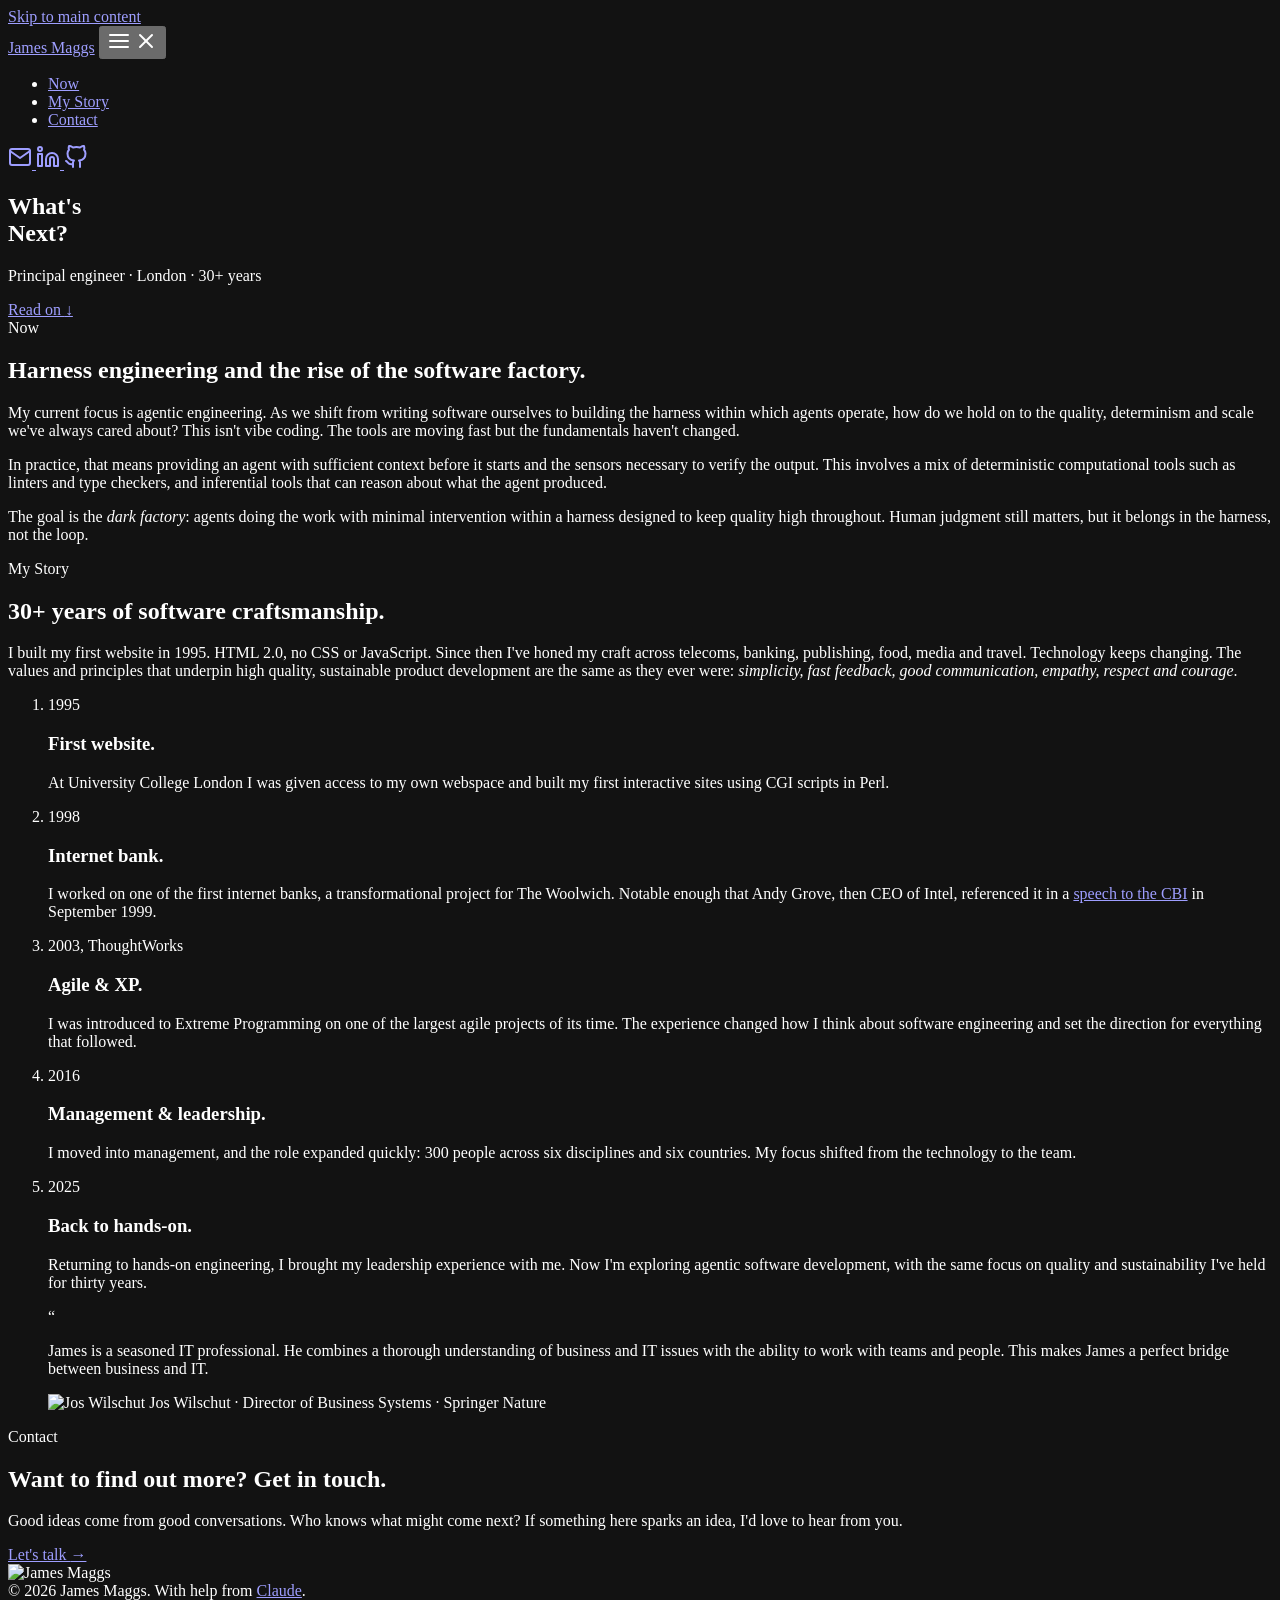
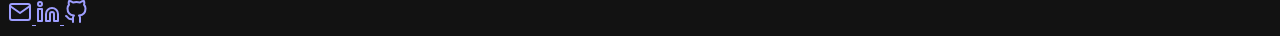
==== public/index.html @ 712a61b8 "Inline the icons, color the mobile chrome, lock in HTTPS Co-Authored-By: Claude Opus 4.7 (1M context" ====
<!doctype html>
<html lang="en">
<head>
	<meta charset="utf-8">
	<meta name="viewport" content="width=device-width, initial-scale=1">
	<meta name="color-scheme" content="dark">
	<meta name="theme-color" content="#202333">
	<title>James Maggs · What's Next?</title>
	<meta name="description" content="Principal engineer in London. 30+ years of software craftsmanship. Now focused on agentic engineering and the harness for the software factory.">

	<meta property="og:title" content="James Maggs · What's Next?">
	<meta property="og:description" content="Principal engineer in London. 30+ years of software craftsmanship. Now focused on agentic engineering and the harness for the software factory.">
	<meta property="og:type" content="website">
	<meta property="og:url" content="https://www.jamesmaggs.com">

	<meta name="twitter:card" content="summary">
	<meta name="twitter:title" content="James Maggs · What's Next?">
	<meta name="twitter:description" content="Principal engineer in London. 30+ years of software craftsmanship. Now focused on agentic engineering and the harness for the software factory.">

	<script type="application/ld+json">
	{
		"@context": "https://schema.org",
		"@type": "Person",
		"name": "James Maggs",
		"jobTitle": "Principal Engineer",
		"url": "https://www.jamesmaggs.com",
		"email": "james@jamesmaggs.com",
		"sameAs": [
			"https://www.linkedin.com/in/james-maggs/",
			"https://github.com/Jazzatola"
		]
	}
	</script>

	<link rel="icon" type="image/svg+xml" href="/favicon.svg">

	<link rel="preconnect" href="https://fonts.googleapis.com">
	<link rel="preconnect" href="https://fonts.gstatic.com" crossorigin>
	<link href="https://fonts.googleapis.com/css2?family=Bitter:ital,wght@0,400;1,400&family=League+Spartan:wght@500;600;700&display=swap" rel="stylesheet">

	<link rel="stylesheet" href="/styles/main.css">
</head>
<body>

<a href="#main-content" class="skip-link">Skip to main content</a>

<header class="site-header">
	<div class="container header-inner">

		<a href="#hero" class="header-name">James Maggs</a>

		<button class="nav-toggle" type="button" aria-expanded="false" aria-controls="header-menu" aria-label="Open menu">
			<span class="nav-toggle-icon nav-toggle-icon--menu" aria-hidden="true">
				<svg xmlns="http://www.w3.org/2000/svg" width="24" height="24" viewBox="0 0 24 24" fill="none" stroke="currentColor" stroke-width="2" stroke-linecap="round" stroke-linejoin="round"><line x1="3" y1="12" x2="21" y2="12"/><line x1="3" y1="6" x2="21" y2="6"/><line x1="3" y1="18" x2="21" y2="18"/></svg>
			</span>
			<span class="nav-toggle-icon nav-toggle-icon--close" aria-hidden="true">
				<svg xmlns="http://www.w3.org/2000/svg" width="24" height="24" viewBox="0 0 24 24" fill="none" stroke="currentColor" stroke-width="2" stroke-linecap="round" stroke-linejoin="round"><line x1="18" y1="6" x2="6" y2="18"/><line x1="6" y1="6" x2="18" y2="18"/></svg>
			</span>
		</button>

		<div class="header-menu" id="header-menu">

			<nav aria-label="Primary navigation">
				<ul class="primary-nav">
					<li><a href="#now">Now</a></li>
					<li><a href="#story">My Story</a></li>
					<li><a href="#contact">Contact</a></li>
				</ul>
			</nav>

			<div class="header-contact">
				<a href="mailto:james@jamesmaggs.com" class="icon-link" aria-label="Send email">
					<svg xmlns="http://www.w3.org/2000/svg" width="24" height="24" viewBox="0 0 24 24" fill="none" stroke="currentColor" stroke-width="2" stroke-linecap="round" stroke-linejoin="round" aria-hidden="true"><path d="M4 4h16c1.1 0 2 .9 2 2v12c0 1.1-.9 2-2 2H4c-1.1 0-2-.9-2-2V6c0-1.1.9-2 2-2z"/><polyline points="22,6 12,13 2,6"/></svg>
				</a>
				<a href="https://www.linkedin.com/in/james-maggs/" class="icon-link" aria-label="LinkedIn profile" target="_blank" rel="noopener noreferrer">
					<svg xmlns="http://www.w3.org/2000/svg" width="24" height="24" viewBox="0 0 24 24" fill="none" stroke="currentColor" stroke-width="2" stroke-linecap="round" stroke-linejoin="round" aria-hidden="true"><path d="M16 8a6 6 0 0 1 6 6v7h-4v-7a2 2 0 0 0-2-2 2 2 0 0 0-2 2v7h-4v-7a6 6 0 0 1 6-6z"/><rect x="2" y="9" width="4" height="12"/><circle cx="4" cy="4" r="2"/></svg>
				</a>
				<a href="https://github.com/Jazzatola" class="icon-link" aria-label="GitHub profile" target="_blank" rel="noopener noreferrer">
					<svg xmlns="http://www.w3.org/2000/svg" width="24" height="24" viewBox="0 0 24 24" fill="none" stroke="currentColor" stroke-width="2" stroke-linecap="round" stroke-linejoin="round" aria-hidden="true"><path d="M9 19c-5 1.5-5-2.5-7-3m14 6v-3.87a3.37 3.37 0 0 0-.94-2.61c3.14-.35 6.44-1.54 6.44-7A5.44 5.44 0 0 0 20 4.77 5.07 5.07 0 0 0 19.91 1S18.73.65 16 2.48a13.38 13.38 0 0 0-7 0C6.27.65 5.09 1 5.09 1A5.07 5.07 0 0 0 5 4.77a5.44 5.44 0 0 0-1.5 3.78c0 5.42 3.3 6.61 6.44 7A3.37 3.37 0 0 0 9 18.13V22"/></svg>
				</a>
			</div>

		</div>

	</div>
</header>

<main id="main-content">

	<!-- ── Hero ─────────────────────────────────────────────────────────── -->

	<section class="hero" id="hero" aria-labelledby="hero-heading">
		<div class="container hero-inner">

			<h1 class="hero-title" id="hero-heading">
				What's<br>Next?
			</h1>
			<p class="hero-meta">Principal engineer · London · 30+ years</p>
			<a href="#now" class="hero-cue">
				Read on <span aria-hidden="true">↓</span>
			</a>

		</div>
	</section>

	<!-- ── Now ──────────────────────────────────────────────────────────── -->

	<section class="section" id="now" aria-labelledby="now-heading">
		<div class="container">

			<div class="now-inner">

				<div class="reveal">
					<span class="eyebrow">Now</span>
					<h2 class="section-title" id="now-heading">
						Harness engineering and the rise of the software factory.
					</h2>
				</div>

				<div class="now-body">
					<p class="reveal">My current focus is agentic engineering. As we shift from writing software ourselves to building the harness within which agents operate, how do we hold on to the quality, determinism and scale we've always cared about? This isn't vibe coding. The tools are moving fast but the fundamentals haven't changed.</p>
					<p class="reveal reveal-d1">In practice, that means providing an agent with sufficient context before it starts and the sensors necessary to verify the output. This involves a mix of deterministic computational tools such as linters and type checkers, and inferential tools that can reason about what the agent produced.</p>
					<p class="reveal reveal-d2">The goal is the <em>dark factory</em>: agents doing the work with minimal intervention within a harness designed to keep quality high throughout. Human judgment still matters, but it belongs in the harness, not the loop.</p>
				</div>

			</div>

		</div>
	</section>

	<!-- ── Story — Treatment 2: Center-spine zigzag ─────────────────────── -->

	<section class="section" id="story" aria-labelledby="story-heading">
		<div class="container">

			<div class="section-intro reveal">
				<span class="eyebrow">My Story</span>
				<h2 class="section-title" id="story-heading">30+ years of software craftsmanship.</h2>
			</div>

			<p class="story-framing reveal">I built my first website in 1995. HTML 2.0, no CSS or JavaScript. Since then I've honed my craft across telecoms, banking, publishing, food, media and travel. Technology keeps changing. The values and principles that underpin high quality, sustainable product development are the same as they ever were: <em>simplicity, fast feedback, good communication, empathy, respect and courage</em>.</p>

			<ol class="milestones" aria-label="Career milestones">

				<!-- Odd: content right -->
				<li class="milestone reveal">
					<div class="milestone-end milestone-end--empty"></div>
					<div class="milestone-spine"><span class="milestone-dot"></span></div>
					<div class="milestone-end">
						<span class="milestone-label">1995</span>
						<h3 class="milestone-headline">First website.</h3>
						<p class="milestone-body">At University College London I was given access to my own webspace and built my first interactive sites using CGI scripts in Perl.</p>
					</div>
				</li>

				<!-- Even: content left -->
				<li class="milestone reveal">
					<div class="milestone-end milestone-end--flip">
						<span class="milestone-label">1998</span>
						<h3 class="milestone-headline">Internet bank.</h3>
						<p class="milestone-body">I worked on one of the first internet banks, a transformational project for The Woolwich. Notable enough that Andy Grove, then CEO of Intel, referenced it in a <a href="https://www.intel.com/pressroom/archive/speeches/cn092199a.htm">speech to the CBI</a> in September 1999.</p>
					</div>
					<div class="milestone-spine"><span class="milestone-dot"></span></div>
					<div class="milestone-end milestone-end--empty"></div>
				</li>

				<!-- Odd: content right -->
				<li class="milestone reveal">
					<div class="milestone-end milestone-end--empty"></div>
					<div class="milestone-spine"><span class="milestone-dot"></span></div>
					<div class="milestone-end">
						<span class="milestone-label">2003, ThoughtWorks</span>
						<h3 class="milestone-headline">Agile & XP.</h3>
						<p class="milestone-body">I was introduced to Extreme Programming on one of the largest agile projects of its time. The experience changed how I think about software engineering and set the direction for everything that followed.</p>
					</div>
				</li>

				<!-- Even: content left -->
				<li class="milestone reveal">
					<div class="milestone-end milestone-end--flip">
						<span class="milestone-label">2016</span>
						<h3 class="milestone-headline">Management & leadership.</h3>
						<p class="milestone-body">I moved into management, and the role expanded quickly: 300 people across six disciplines and six countries. My focus shifted from the technology to the team.</p>
					</div>
					<div class="milestone-spine"><span class="milestone-dot"></span></div>
					<div class="milestone-end milestone-end--empty"></div>
				</li>

				<!-- Odd: content right -->
				<li class="milestone reveal">
					<div class="milestone-end milestone-end--empty"></div>
					<div class="milestone-spine"><span class="milestone-dot"></span></div>
					<div class="milestone-end">
						<span class="milestone-label">2025</span>
						<h3 class="milestone-headline">Back to hands-on.</h3>
						<p class="milestone-body">Returning to hands-on engineering, I brought my leadership experience with me. Now I'm exploring agentic software development, with the same focus on quality and sustainability I've held for thirty years.</p>
					</div>
				</li>

			</ol>

			<blockquote class="story-coda reveal">
				<span class="story-coda-mark" aria-hidden="true">&ldquo;</span>
				<p class="story-coda-quote">James is a seasoned IT professional. He combines a thorough understanding of business and IT issues with the ability to work with teams and people. This makes James a perfect bridge between business and IT.</p>
				<footer class="story-coda-footer">
					<img class="story-coda-avatar" src="/images/jos-wilschut.jpg" alt="Jos Wilschut" width="44" height="44" loading="lazy" decoding="async">
					<span class="story-coda-author">Jos Wilschut · Director of Business Systems · Springer Nature</span>
				</footer>
			</blockquote>

		</div>
	</section>

	<!-- ── Contact ───────────────────────────────────────────────────────── -->

	<section class="section" id="contact" aria-labelledby="contact-heading">
		<div class="container">
			<div class="contact-inner">
				<div class="contact-content">
					<span class="eyebrow reveal">Contact</span>
					<h2 class="contact-title reveal reveal-d1" id="contact-heading">
						Want to find out more? Get in touch.
					</h2>
					<p class="contact-body reveal reveal-d2">
						Good ideas come from good conversations. Who knows what might come next? If something here sparks an idea, I'd love to hear from you.
					</p>
					<a href="mailto:james@jamesmaggs.com" class="contact-link reveal reveal-d3">
						Let's talk <span aria-hidden="true">→</span>
					</a>
				</div>

				<div class="contact-photo reveal reveal-d1">
					<picture>
						<source type="image/avif" srcset="/images/james.avif">
						<img src="/images/james.jpg" alt="James Maggs" width="720" height="960" loading="lazy" decoding="async">
					</picture>
				</div>
			</div>
		</div>
	</section>

</main>

<footer class="site-footer">
	<div class="container footer-inner">
		<span class="footer-copy">© 2026 James Maggs. With help from <a href="https://claude.ai" target="_blank" rel="noopener noreferrer">Claude</a>.</span>
		<nav class="footer-links" aria-label="Footer navigation">
			<a href="mailto:james@jamesmaggs.com" class="icon-link" aria-label="Send email">
				<svg xmlns="http://www.w3.org/2000/svg" width="24" height="24" viewBox="0 0 24 24" fill="none" stroke="currentColor" stroke-width="2" stroke-linecap="round" stroke-linejoin="round" aria-hidden="true"><path d="M4 4h16c1.1 0 2 .9 2 2v12c0 1.1-.9 2-2 2H4c-1.1 0-2-.9-2-2V6c0-1.1.9-2 2-2z"/><polyline points="22,6 12,13 2,6"/></svg>
			</a>
			<a href="https://www.linkedin.com/in/james-maggs/" class="icon-link" aria-label="LinkedIn profile" target="_blank" rel="noopener noreferrer">
				<svg xmlns="http://www.w3.org/2000/svg" width="24" height="24" viewBox="0 0 24 24" fill="none" stroke="currentColor" stroke-width="2" stroke-linecap="round" stroke-linejoin="round" aria-hidden="true"><path d="M16 8a6 6 0 0 1 6 6v7h-4v-7a2 2 0 0 0-2-2 2 2 0 0 0-2 2v7h-4v-7a6 6 0 0 1 6-6z"/><rect x="2" y="9" width="4" height="12"/><circle cx="4" cy="4" r="2"/></svg>
			</a>
			<a href="https://github.com/Jazzatola" class="icon-link" aria-label="GitHub profile" target="_blank" rel="noopener noreferrer">
				<svg xmlns="http://www.w3.org/2000/svg" width="24" height="24" viewBox="0 0 24 24" fill="none" stroke="currentColor" stroke-width="2" stroke-linecap="round" stroke-linejoin="round" aria-hidden="true"><path d="M9 19c-5 1.5-5-2.5-7-3m14 6v-3.87a3.37 3.37 0 0 0-.94-2.61c3.14-.35 6.44-1.54 6.44-7A5.44 5.44 0 0 0 20 4.77 5.07 5.07 0 0 0 19.91 1S18.73.65 16 2.48a13.38 13.38 0 0 0-7 0C6.27.65 5.09 1 5.09 1A5.07 5.07 0 0 0 5 4.77a5.44 5.44 0 0 0-1.5 3.78c0 5.42 3.3 6.61 6.44 7A3.37 3.37 0 0 0 9 18.13V22"/></svg>
			</a>
		</nav>
	</div>
</footer>

<script>
	document.documentElement.classList.add('js');

	/* ── Scroll reveal ──────────────────────────────────────────────── */
	const revealObserver = new IntersectionObserver((entries) => {
		entries.forEach(entry => {
			if (entry.isIntersecting) {
				entry.target.classList.add('visible');
				revealObserver.unobserve(entry.target);
			}
		});
	}, { threshold: 0.1, rootMargin: '0px 0px -40px 0px' });

	document.querySelectorAll('.reveal').forEach(el => revealObserver.observe(el));

	/* ── Header scroll state ────────────────────────────────────────── */
	const header = document.querySelector('.site-header');
	window.addEventListener('scroll', () => {
		header.classList.toggle('scrolled', window.scrollY > 20);
	}, { passive: true });

	/* ── Active nav section tracking ───────────────────────────────── */
	const navLinks = document.querySelectorAll('.primary-nav a[href^="#"]');
	const sections = Array.from(document.querySelectorAll('main section[id]'));
	let activeId = null;

	function updateActiveNav() {
		const trigger = 80;
		const atBottom = window.innerHeight + window.scrollY >= document.documentElement.scrollHeight - 4;
		let current = atBottom ? sections[sections.length - 1] : sections[0];
		if (!atBottom) {
			for (const section of sections) {
				if (section.getBoundingClientRect().top <= trigger) {
					current = section;
				}
			}
		}
		if (current.id !== activeId) {
			activeId = current.id;
			navLinks.forEach(link => {
				const matches = link.getAttribute('href') === `#${activeId}`;
				link.setAttribute('aria-current', matches ? 'true' : 'false');
			});
		}
	}

	window.addEventListener('scroll', updateActiveNav, { passive: true });
	updateActiveNav();

	/* ── Mobile menu ────────────────────────────────────────────────── */
	const navToggle = document.querySelector('.nav-toggle');
	const siteHeader = document.querySelector('.site-header');
	const mainContent = document.getElementById('main-content');
	const siteFooter = document.querySelector('.site-footer');

	function setMenuOpen(open) {
		document.body.classList.toggle('menu-open', open);
		navToggle.setAttribute('aria-expanded', open ? 'true' : 'false');
		navToggle.setAttribute('aria-label', open ? 'Close menu' : 'Open menu');
		if (open) {
			mainContent.setAttribute('inert', '');
			siteFooter.setAttribute('inert', '');
		} else {
			mainContent.removeAttribute('inert');
			siteFooter.removeAttribute('inert');
		}
	}

	navToggle.addEventListener('click', () => {
		setMenuOpen(!document.body.classList.contains('menu-open'));
	});

	siteHeader.querySelectorAll('a').forEach(link => {
		link.addEventListener('click', () => setMenuOpen(false));
	});

	document.addEventListener('keydown', (e) => {
		if (e.key === 'Escape' && document.body.classList.contains('menu-open')) {
			setMenuOpen(false);
			navToggle.focus();
		}
	});

	/* ── Hello, console visitor ─────────────────────────────────────── */
	console.log(
		'%cHello.',
		'font-family: "League Spartan", sans-serif; font-weight: 700; font-size: 14px; letter-spacing: 0.14em; text-transform: uppercase; color: #F8AD2A;'
	);
	console.log("james@jamesmaggs.com · Let's talk.");
</script>

</body>
</html>
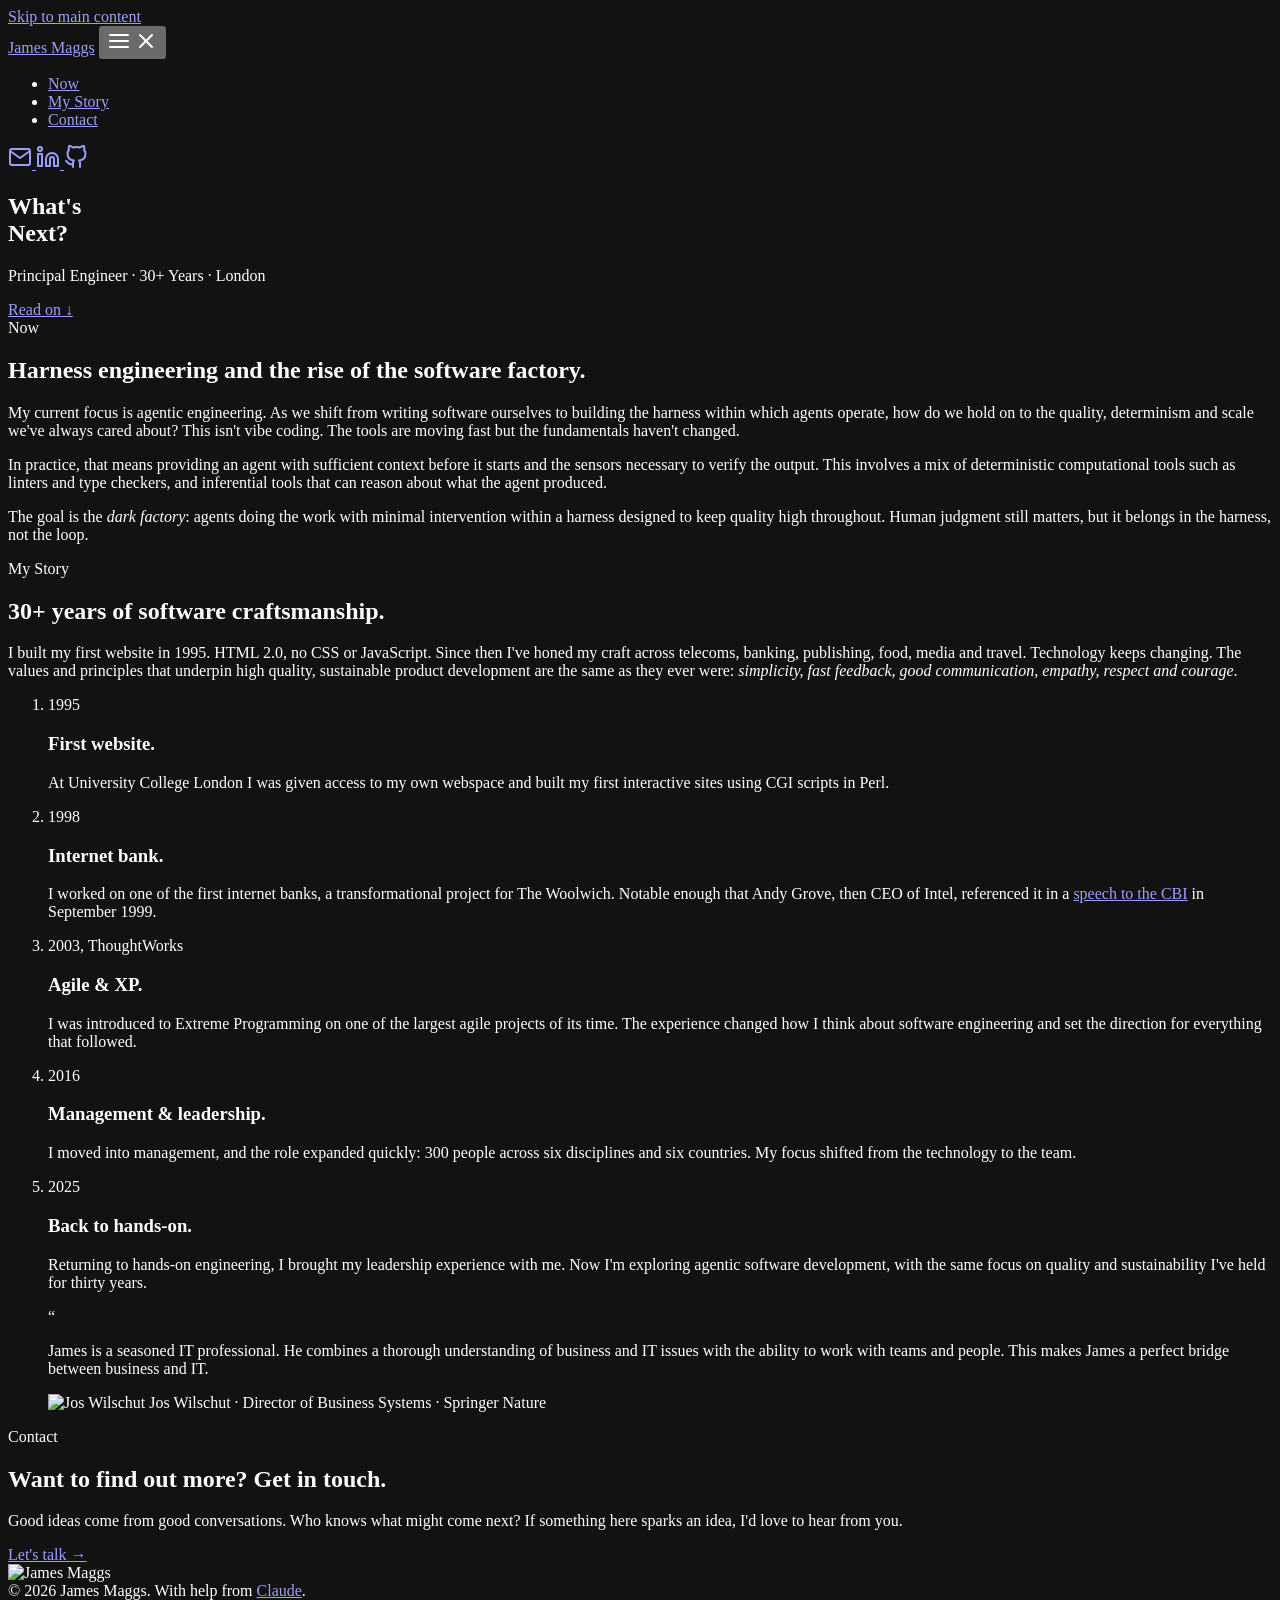
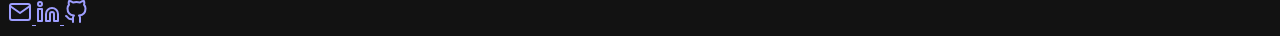
==== commit 7614ecb1: "Lead the hero meta with the role and emphasise the timeline Co-Authored-By: Claude Opus 4.7 (1M cont" ====
--- a/public/index.html
+++ b/public/index.html
@@ -39,6 +39,8 @@
 	<link href="https://fonts.googleapis.com/css2?family=Bitter:ital,wght@0,400;1,400&family=League+Spartan:wght@500;600;700&display=swap" rel="stylesheet">
 
 	<link rel="stylesheet" href="/styles/main.css">
+
+	<script defer src="https://analytics.jamesmaggs.com/script.js" data-website-id="e26249db-edf6-4efb-9a18-47cd650291dd"></script>
 </head>
 <body>
 
@@ -95,7 +97,7 @@
 			<h1 class="hero-title" id="hero-heading">
 				What's<br>Next?
 			</h1>
-			<p class="hero-meta">Principal engineer · London · 30+ years</p>
+			<p class="hero-meta">Principal Engineer · 30+ Years · London</p>
 			<a href="#now" class="hero-cue">
 				Read on <span aria-hidden="true">↓</span>
 			</a>
@@ -158,7 +160,7 @@
 					<div class="milestone-end milestone-end--flip">
 						<span class="milestone-label">1998</span>
 						<h3 class="milestone-headline">Internet bank.</h3>
-						<p class="milestone-body">I worked on one of the first internet banks, a transformational project for The Woolwich. Notable enough that Andy Grove, then CEO of Intel, referenced it in a <a href="https://www.intel.com/pressroom/archive/speeches/cn092199a.htm">speech to the CBI</a> in September 1999.</p>
+						<p class="milestone-body">I worked on one of the first internet banks, a transformational project for The Woolwich. Notable enough that Andy Grove, then CEO of Intel, referenced it in a <a href="https://www.intel.com/pressroom/archive/speeches/cn092199a.htm" target="_blank" rel="noopener noreferrer">speech to the CBI</a> in September 1999.</p>
 					</div>
 					<div class="milestone-spine"><span class="milestone-dot"></span></div>
 					<div class="milestone-end milestone-end--empty"></div>
@@ -273,10 +275,11 @@
 
 	document.querySelectorAll('.reveal').forEach(el => revealObserver.observe(el));
 
+	const siteHeader = document.querySelector('.site-header');
+
 	/* ── Header scroll state ────────────────────────────────────────── */
-	const header = document.querySelector('.site-header');
 	window.addEventListener('scroll', () => {
-		header.classList.toggle('scrolled', window.scrollY > 20);
+		siteHeader.classList.toggle('scrolled', window.scrollY > 20);
 	}, { passive: true });
 
 	/* ── Active nav section tracking ───────────────────────────────── */
@@ -309,7 +312,6 @@
 
 	/* ── Mobile menu ────────────────────────────────────────────────── */
 	const navToggle = document.querySelector('.nav-toggle');
-	const siteHeader = document.querySelector('.site-header');
 	const mainContent = document.getElementById('main-content');
 	const siteFooter = document.querySelector('.site-footer');
 
